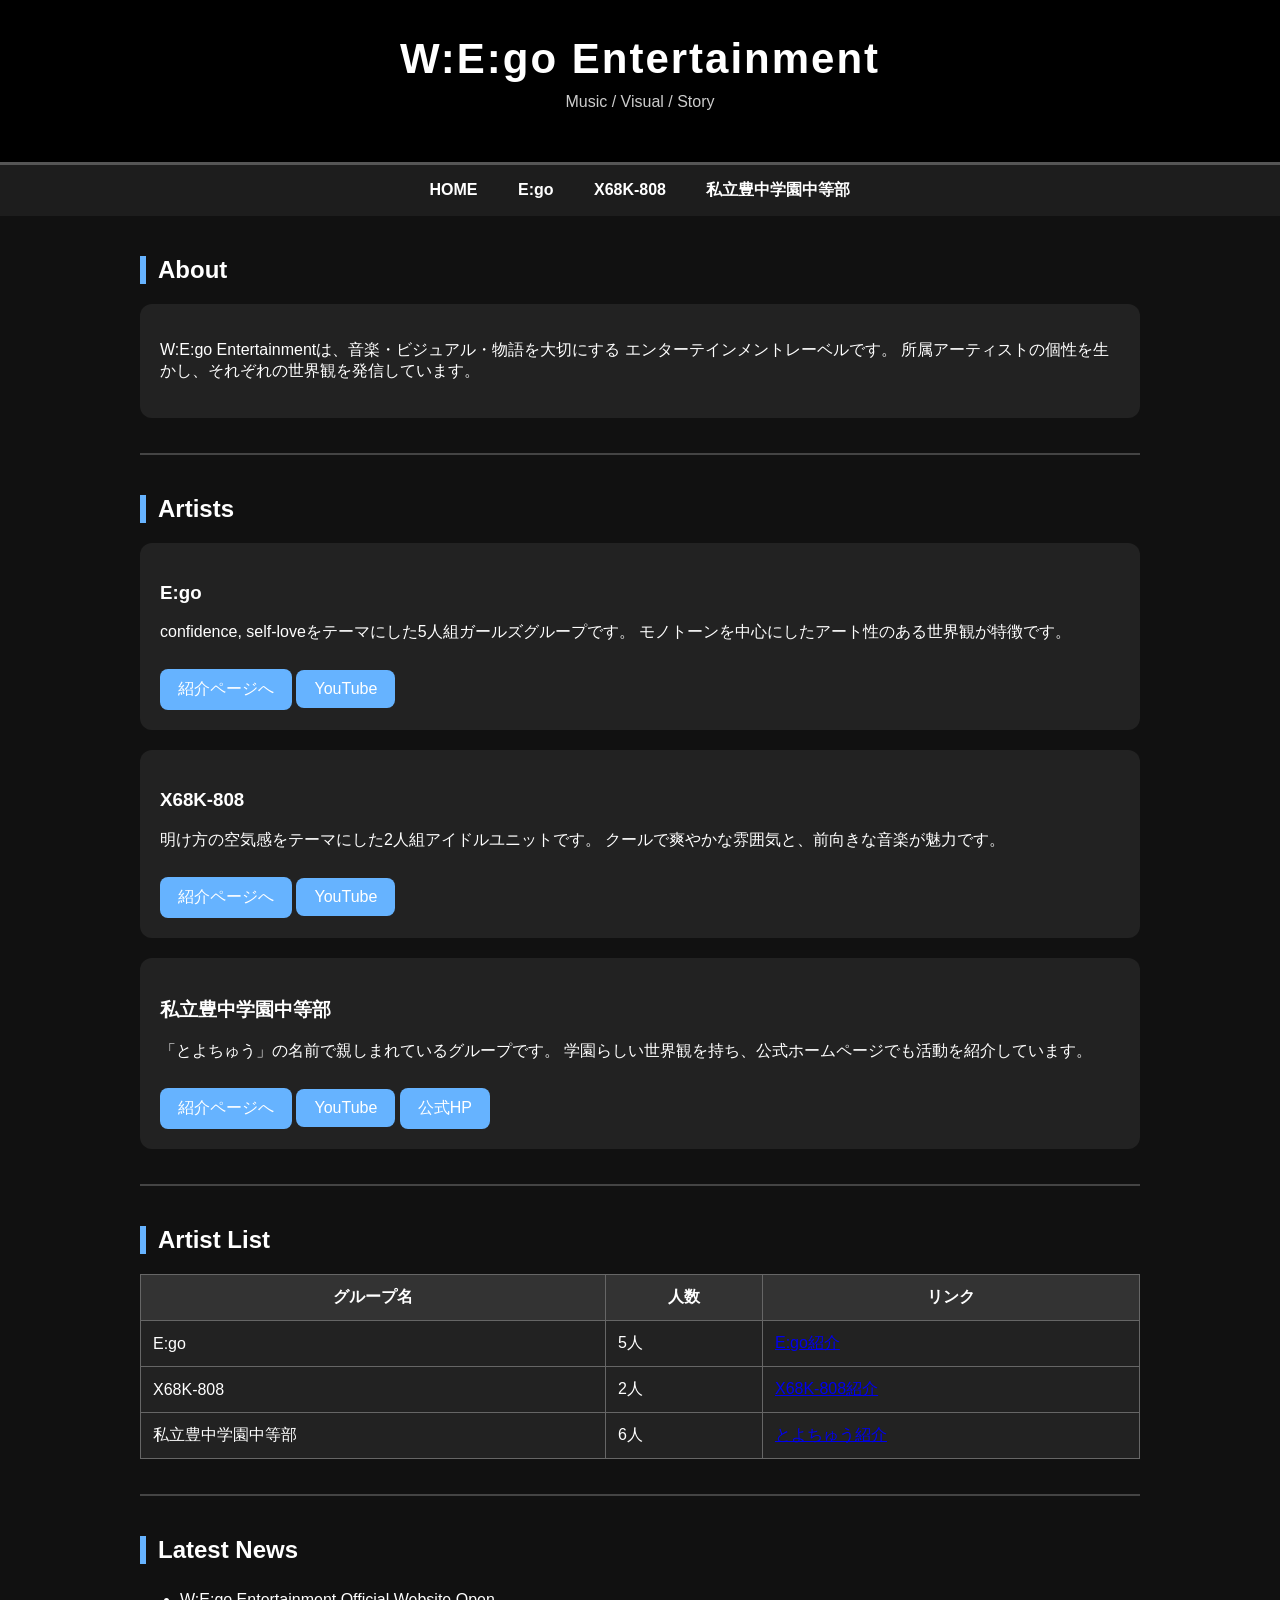
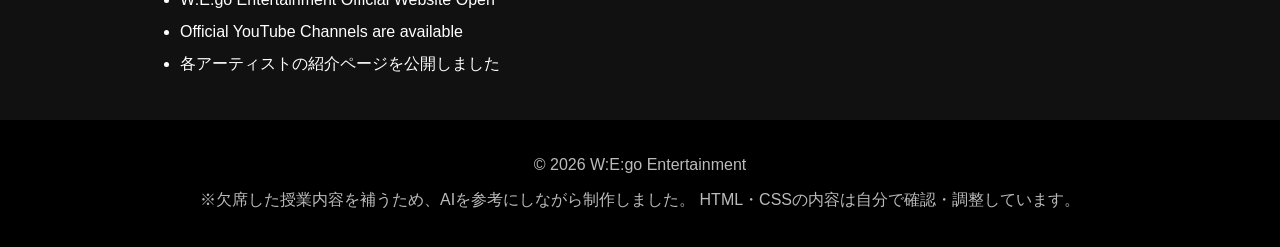
==== index.html @ 9cfbe3e2 "Update official website" ====
<!DOCTYPE html>
<html lang="ja">
<head>
<meta charset="UTF-8">
<title>W:E:go Entertainment</title>
<link rel="stylesheet" href="style.css">
</head>

<body>

<header>
<h1>W:E:go Entertainment</h1>
<p>Music / Visual / Story</p>
</header>

<nav>
<a href="index.html">HOME</a>
<a href="ego.html">E:go</a>
<a href="x68k.html">X68K-808</a>
<a href="toyonaka.html">私立豊中学園中等部</a>
</nav>

<main>

<h2>About</h2>

<div class="card">
<p>
W:E:go Entertainmentは、音楽・ビジュアル・物語を大切にする
エンターテインメントレーベルです。
所属アーティストの個性を生かし、それぞれの世界観を発信しています。
</p>
</div>

<hr>

<h2>Artists</h2>

<div class="card">
<h3>E:go</h3>
<p>
confidence, self-loveをテーマにした5人組ガールズグループです。
モノトーンを中心にしたアート性のある世界観が特徴です。
</p>
<a class="button" href="ego.html">紹介ページへ</a>
<a class="button" href="https://www.youtube.com/channel/UChzLi3riTTMWDDQJ00N6LJg" target="_blank">
YouTube
</a>
</div>

<div class="card">
<h3>X68K-808</h3>
<p>
明け方の空気感をテーマにした2人組アイドルユニットです。
クールで爽やかな雰囲気と、前向きな音楽が魅力です。
</p>
<a class="button" href="x68k.html">紹介ページへ</a>
<a class="button" href="https://www.youtube.com/channel/UCE_x2MQGSle39VPSBdujeaw" target="_blank">
YouTube
</a>
</div>

<div class="card">
<h3>私立豊中学園中等部</h3>
<p>
「とよちゅう」の名前で親しまれているグループです。
学園らしい世界観を持ち、公式ホームページでも活動を紹介しています。
</p>
<a class="button" href="toyonaka.html">紹介ページへ</a>
<a class="button" href="https://www.youtube.com/channel/UCnL5ZzaczjjwAX1pO0sYaOw" target="_blank">
YouTube
</a>
<a class="button" href="https://toyonaka-gakuen.w-ego.jp/" target="_blank">
公式HP
</a>
</div>

<hr>

<h2>Artist List</h2>

<table>
<tr>
<th>グループ名</th>
<th>人数</th>
<th>リンク</th>
</tr>

<tr>
<td>E:go</td>
<td>5人</td>
<td><a href="ego.html">E:go紹介</a></td>
</tr>

<tr>
<td>X68K-808</td>
<td>2人</td>
<td><a href="x68k.html">X68K-808紹介</a></td>
</tr>

<tr>
<td>私立豊中学園中等部</td>
<td>6人</td>
<td><a href="toyonaka.html">とよちゅう紹介</a></td>
</tr>
</table>

<hr>

<h2>Latest News</h2>

<ul>
<li>W:E:go Entertainment Official Website Open</li>
<li>Official YouTube Channels are available</li>
<li>各アーティストの紹介ページを公開しました</li>
</ul>

</main>

<footer>
<p>&copy; 2026 W:E:go Entertainment</p>
<p>
※欠席した授業内容を補うため、AIを参考にしながら制作しました。
HTML・CSSの内容は自分で確認・調整しています。
</p>
</footer>

</body>
</html>
---- style.css ----
/* ==========================
   W:E:go Entertainment
   Official Website
========================== */

body{
    margin:0;
    font-family:"Yu Gothic","Meiryo",sans-serif;
    background:#111111;
    color:white;
}

/* ヘッダー */

header{
    background:#000000;
    text-align:center;
    padding:35px;
    border-bottom:3px solid #555555;
}

header h1{
    margin:0;
    font-size:42px;
    letter-spacing:2px;
}

header p{
    color:#cccccc;
    margin-top:10px;
}

/* ナビゲーション */

nav{
    background:#1d1d1d;
    text-align:center;
    padding:15px;
}

nav a{
    color:white;
    text-decoration:none;
    margin:0 18px;
    font-weight:bold;
    transition:0.3s;
}

nav a:hover{
    color:#8ecbff;
}

/* メイン */

main{
    width:85%;
    max-width:1000px;
    margin:30px auto;
}

/* 見出し */

h2{
    border-left:6px solid #66b3ff;
    padding-left:12px;
    margin-top:40px;
}

/* カード */

.card{
    background:#222222;
    padding:20px;
    border-radius:12px;
    margin:20px 0;
    transition:0.3s;
}

.card:hover{
    transform:translateY(-4px);
    background:#2b2b2b;
}

/* ボタン */

.button{
    display:inline-block;
    background:#66b3ff;
    color:white;
    text-decoration:none;
    padding:10px 18px;
    border-radius:8px;
    margin-top:10px;
}

.button:hover{
    background:#4598ea;
}

/* 表 */

table{
    width:100%;
    border-collapse:collapse;
    margin-top:20px;
}

th{
    background:#333333;
    color:white;
    padding:12px;
    border:1px solid #666666;
}

td{
    background:#222222;
    padding:12px;
    border:1px solid #666666;
}

/* 画像 */

img{
    width:100%;
    max-width:700px;
    display:block;
    margin:auto;
    border-radius:10px;
}

/* リスト */

ul{
    line-height:2;
}

/* フッター */

footer{
    background:#000000;
    color:#bbbbbb;
    text-align:center;
    padding:20px;
    margin-top:40px;
}

/* 横線 */

hr{
    border:1px solid #444444;
    margin:35px 0;
}

/* レスポンシブ */

@media screen and (max-width:700px){

nav a{
    display:block;
    margin:12px;
}

header h1{
    font-size:30px;
}

main{
    width:95%;
}

}
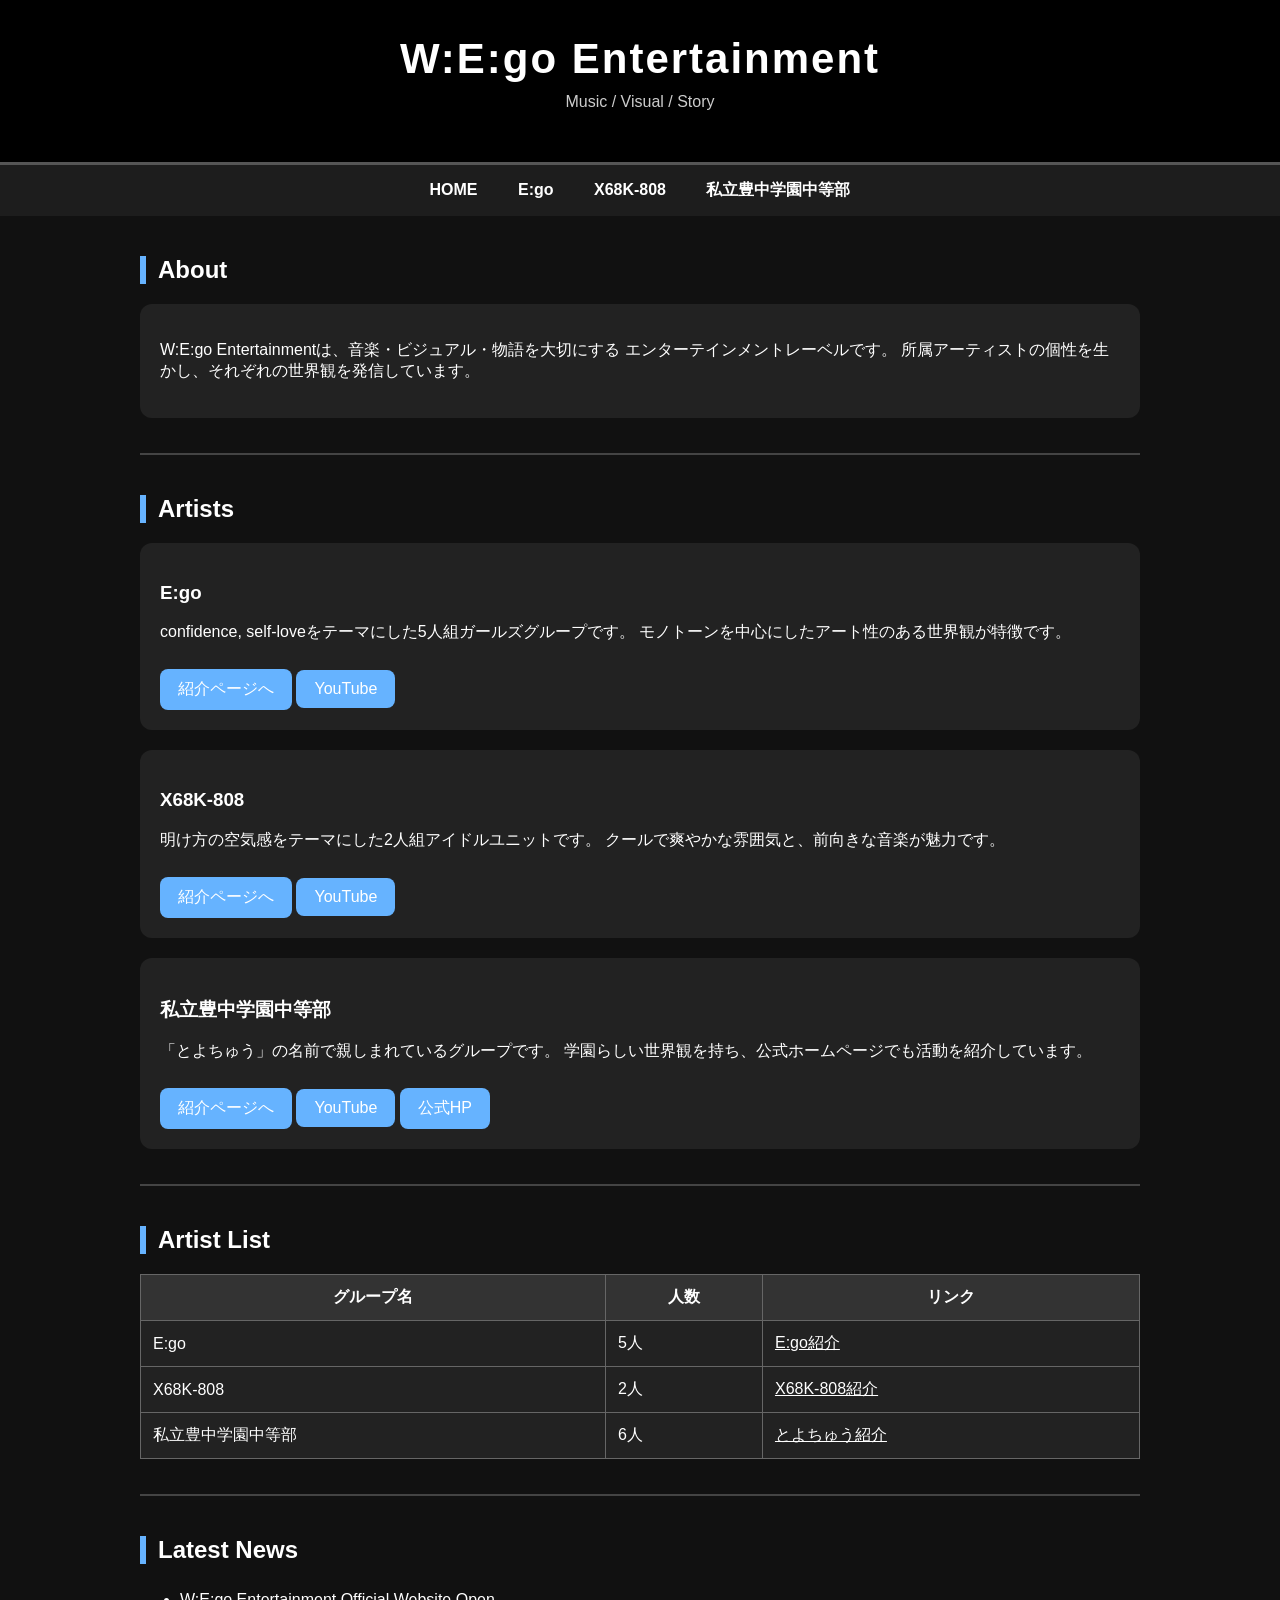
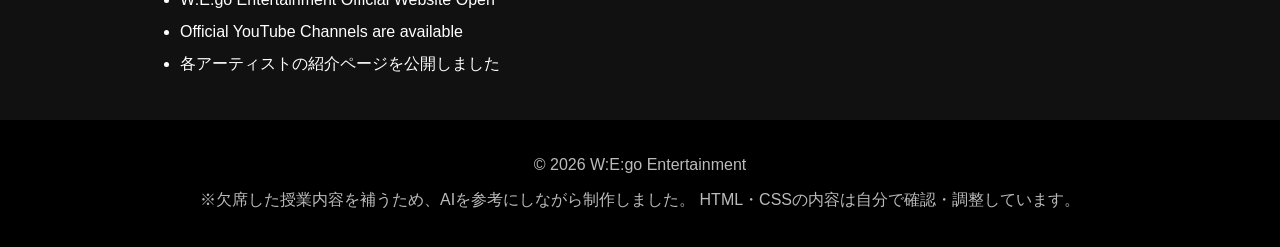
==== commit c4d74d6c: "Update index.html" ====
--- a/index.html
+++ b/index.html
@@ -6,7 +6,7 @@
 <link rel="stylesheet" href="style.css">
 </head>
 
-<body>
+<body link="#ffffff" vlink="#ffffff" alink="#ffffff">
 
 <header>
 <h1>W:E:go Entertainment</h1>
@@ -55,7 +55,7 @@
 クールで爽やかな雰囲気と、前向きな音楽が魅力です。
 </p>
 <a class="button" href="x68k.html">紹介ページへ</a>
-<a class="button" href="https://www.youtube.com/channel/UCE_x2MQGSle39VPSBdujeaw" target="_blank">
+<a class="button" href="https://www.youtube.com/@X68K-808" target="_blank">
 YouTube
 </a>
 </div>
@@ -67,7 +67,7 @@
 学園らしい世界観を持ち、公式ホームページでも活動を紹介しています。
 </p>
 <a class="button" href="toyonaka.html">紹介ページへ</a>
-<a class="button" href="https://www.youtube.com/channel/UCnL5ZzaczjjwAX1pO0sYaOw" target="_blank">
+<a class="button" href="https://youtube.com/channel/UCzmdFz2nrX6lGOV-_gMGtKA?si=cMOxdld1gFKLbpAA" target="_blank">
 YouTube
 </a>
 <a class="button" href="https://toyonaka-gakuen.w-ego.jp/" target="_blank">
@@ -126,4 +126,4 @@
 </footer>
 
 </body>
-</html>+</html>
--- a/style.css
+++ b/style.css
@@ -47,7 +47,7 @@
 }
 
 nav a:hover{
-    color:#8ecbff;
+    color:#ffffff;
 }
 
 /* メイン */
@@ -168,4 +168,4 @@
     width:95%;
 }
 
-}+}
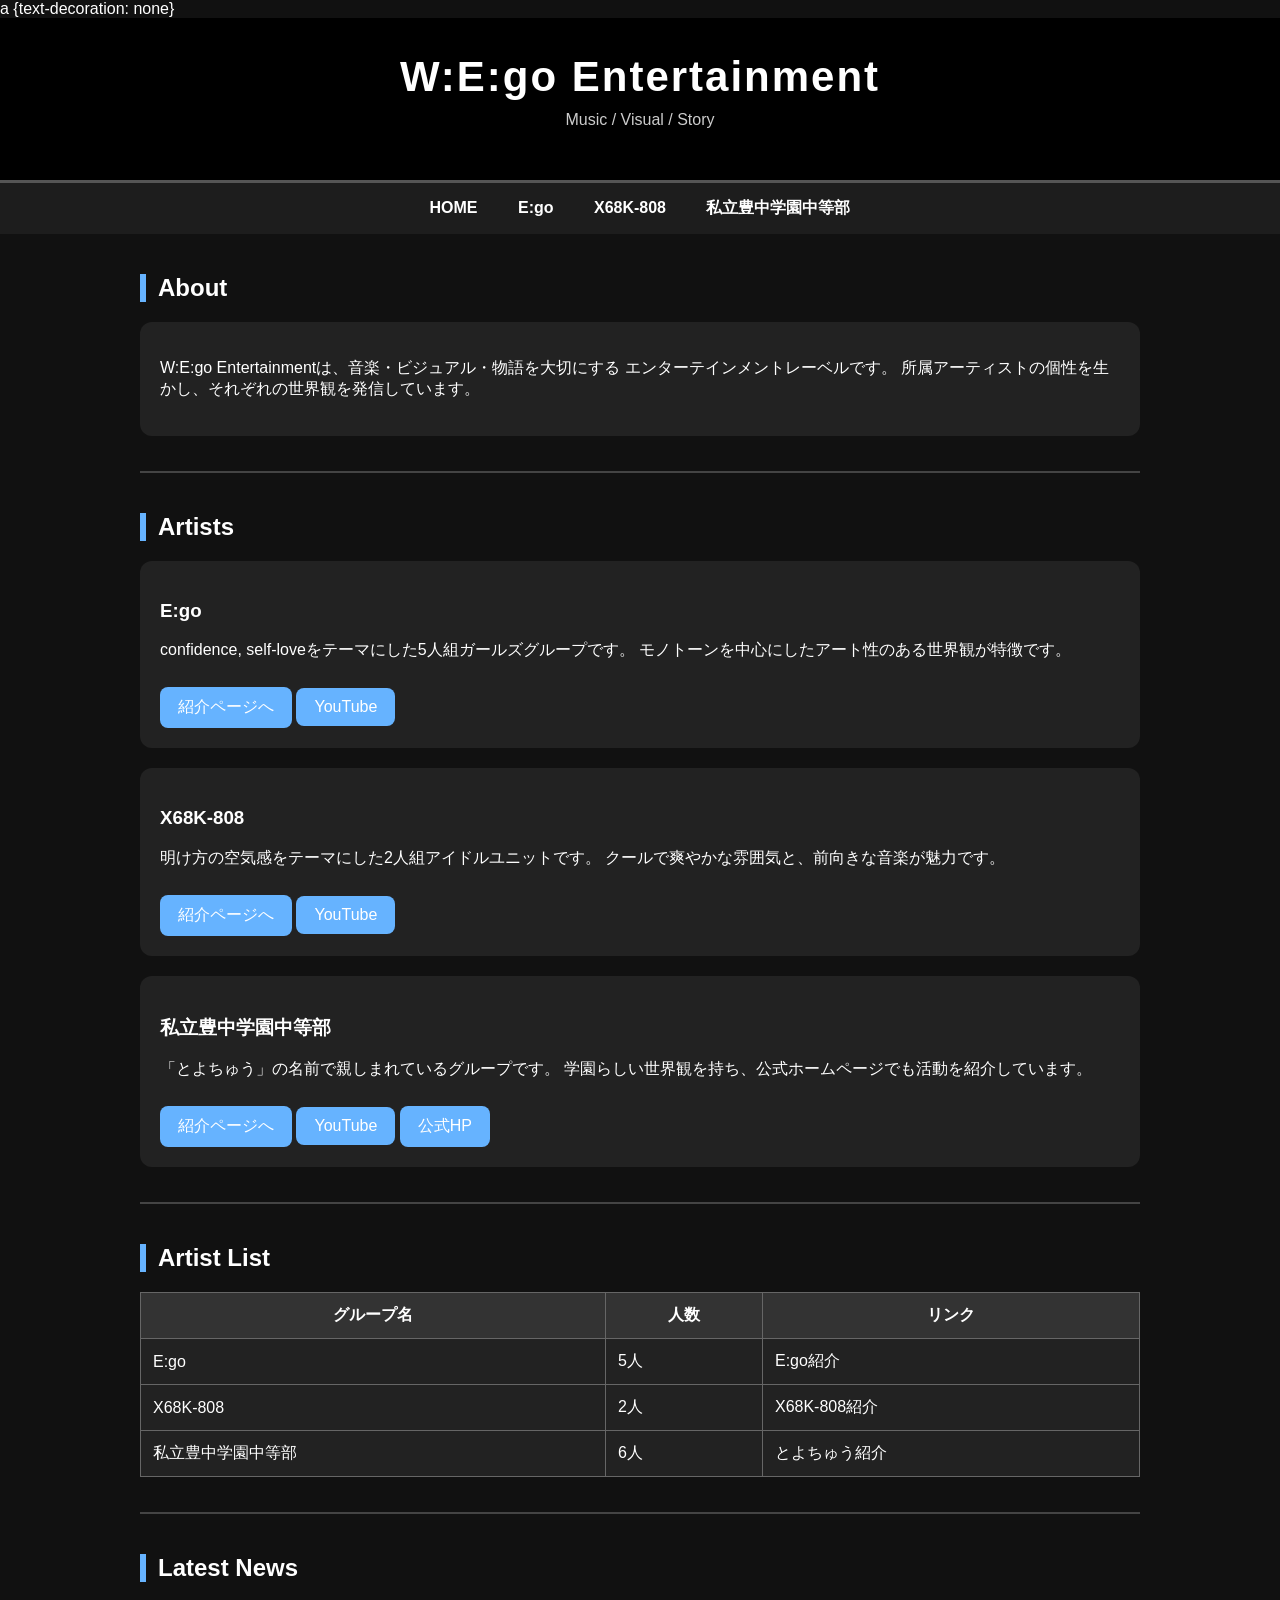
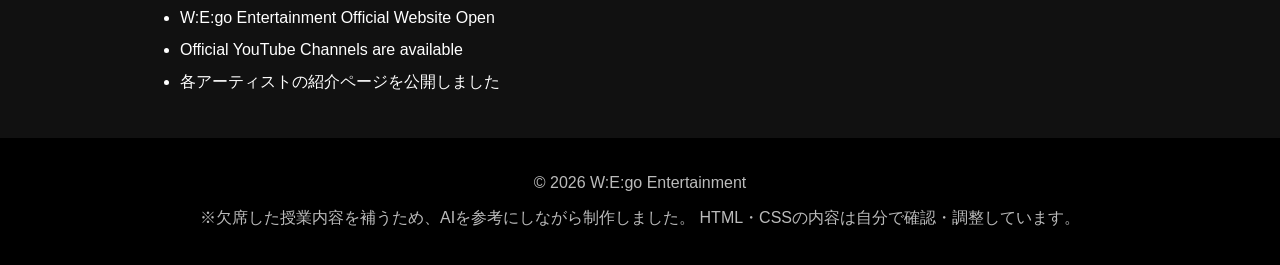
==== commit af877dd8: "Update index.html" ====
--- a/index.html
+++ b/index.html
@@ -4,6 +4,7 @@
 <meta charset="UTF-8">
 <title>W:E:go Entertainment</title>
 <link rel="stylesheet" href="style.css">
+a {text-decoration: none}
 </head>
 
 <body link="#ffffff" vlink="#ffffff" alink="#ffffff">
--- a/style.css
+++ b/style.css
@@ -29,6 +29,11 @@
     color:#cccccc;
     margin-top:10px;
 }
+
+a{
+   text-decoration: none;
+}
+   
 
 /* ナビゲーション */
 
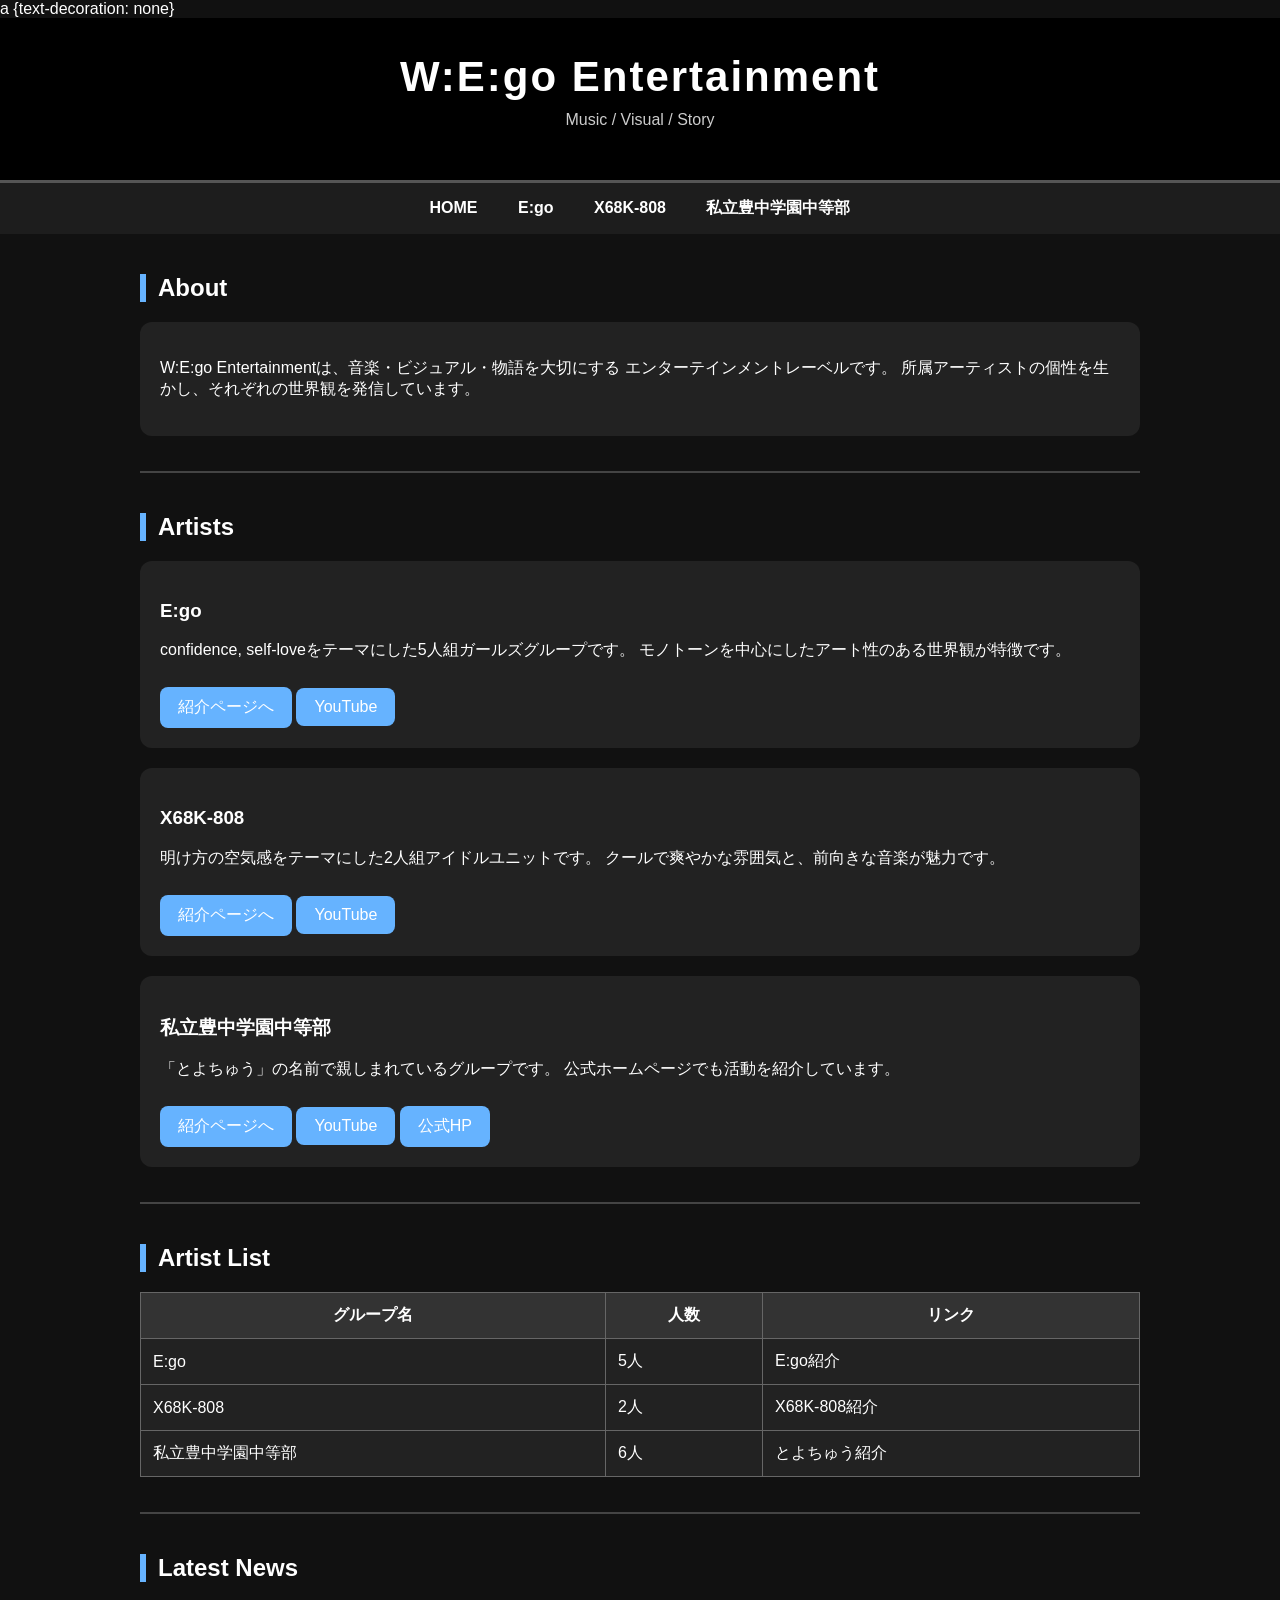
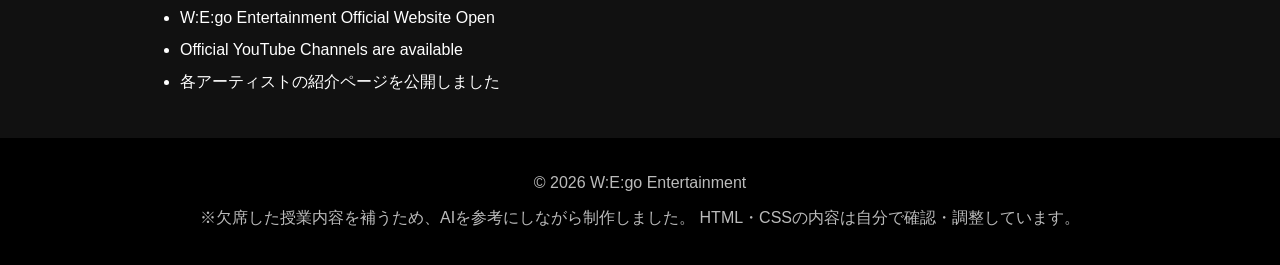
==== commit 53007466: "Update index.html" ====
--- a/index.html
+++ b/index.html
@@ -65,7 +65,7 @@
 <h3>私立豊中学園中等部</h3>
 <p>
 「とよちゅう」の名前で親しまれているグループです。
-学園らしい世界観を持ち、公式ホームページでも活動を紹介しています。
+公式ホームページでも活動を紹介しています。
 </p>
 <a class="button" href="toyonaka.html">紹介ページへ</a>
 <a class="button" href="https://youtube.com/channel/UCzmdFz2nrX6lGOV-_gMGtKA?si=cMOxdld1gFKLbpAA" target="_blank">
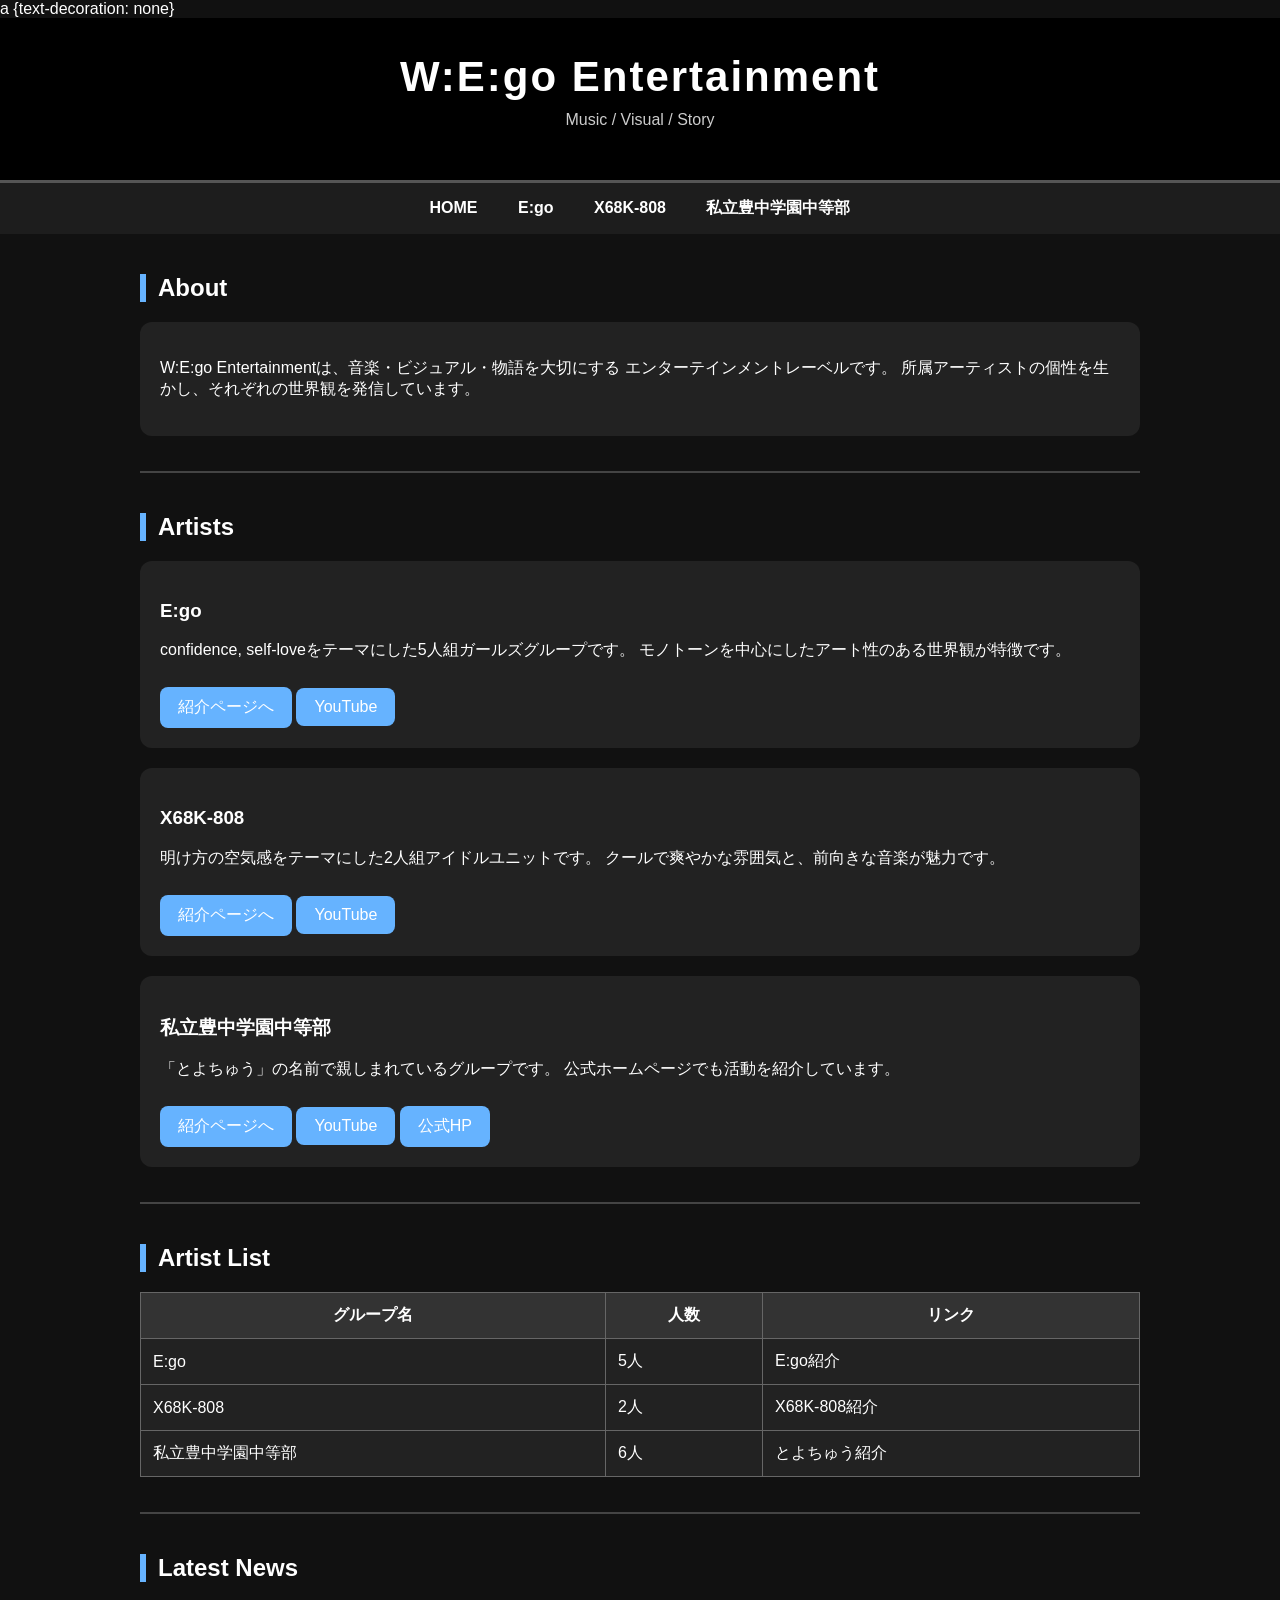
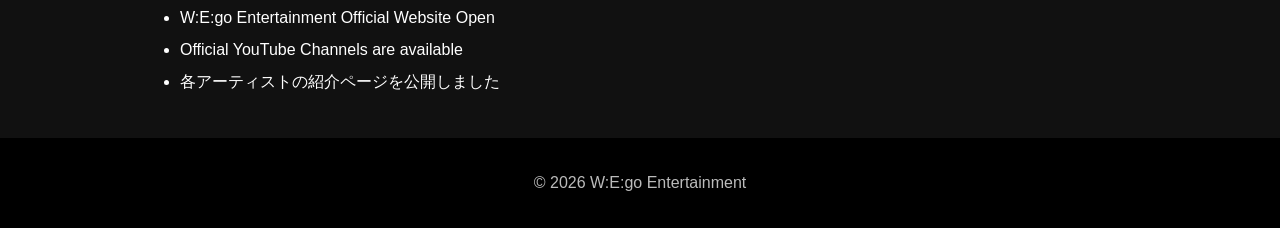
==== commit 07db713a: "Update index.html" ====
--- a/index.html
+++ b/index.html
@@ -120,10 +120,7 @@
 
 <footer>
 <p>&copy; 2026 W:E:go Entertainment</p>
-<p>
-※欠席した授業内容を補うため、AIを参考にしながら制作しました。
-HTML・CSSの内容は自分で確認・調整しています。
-</p>
+
 </footer>
 
 </body>
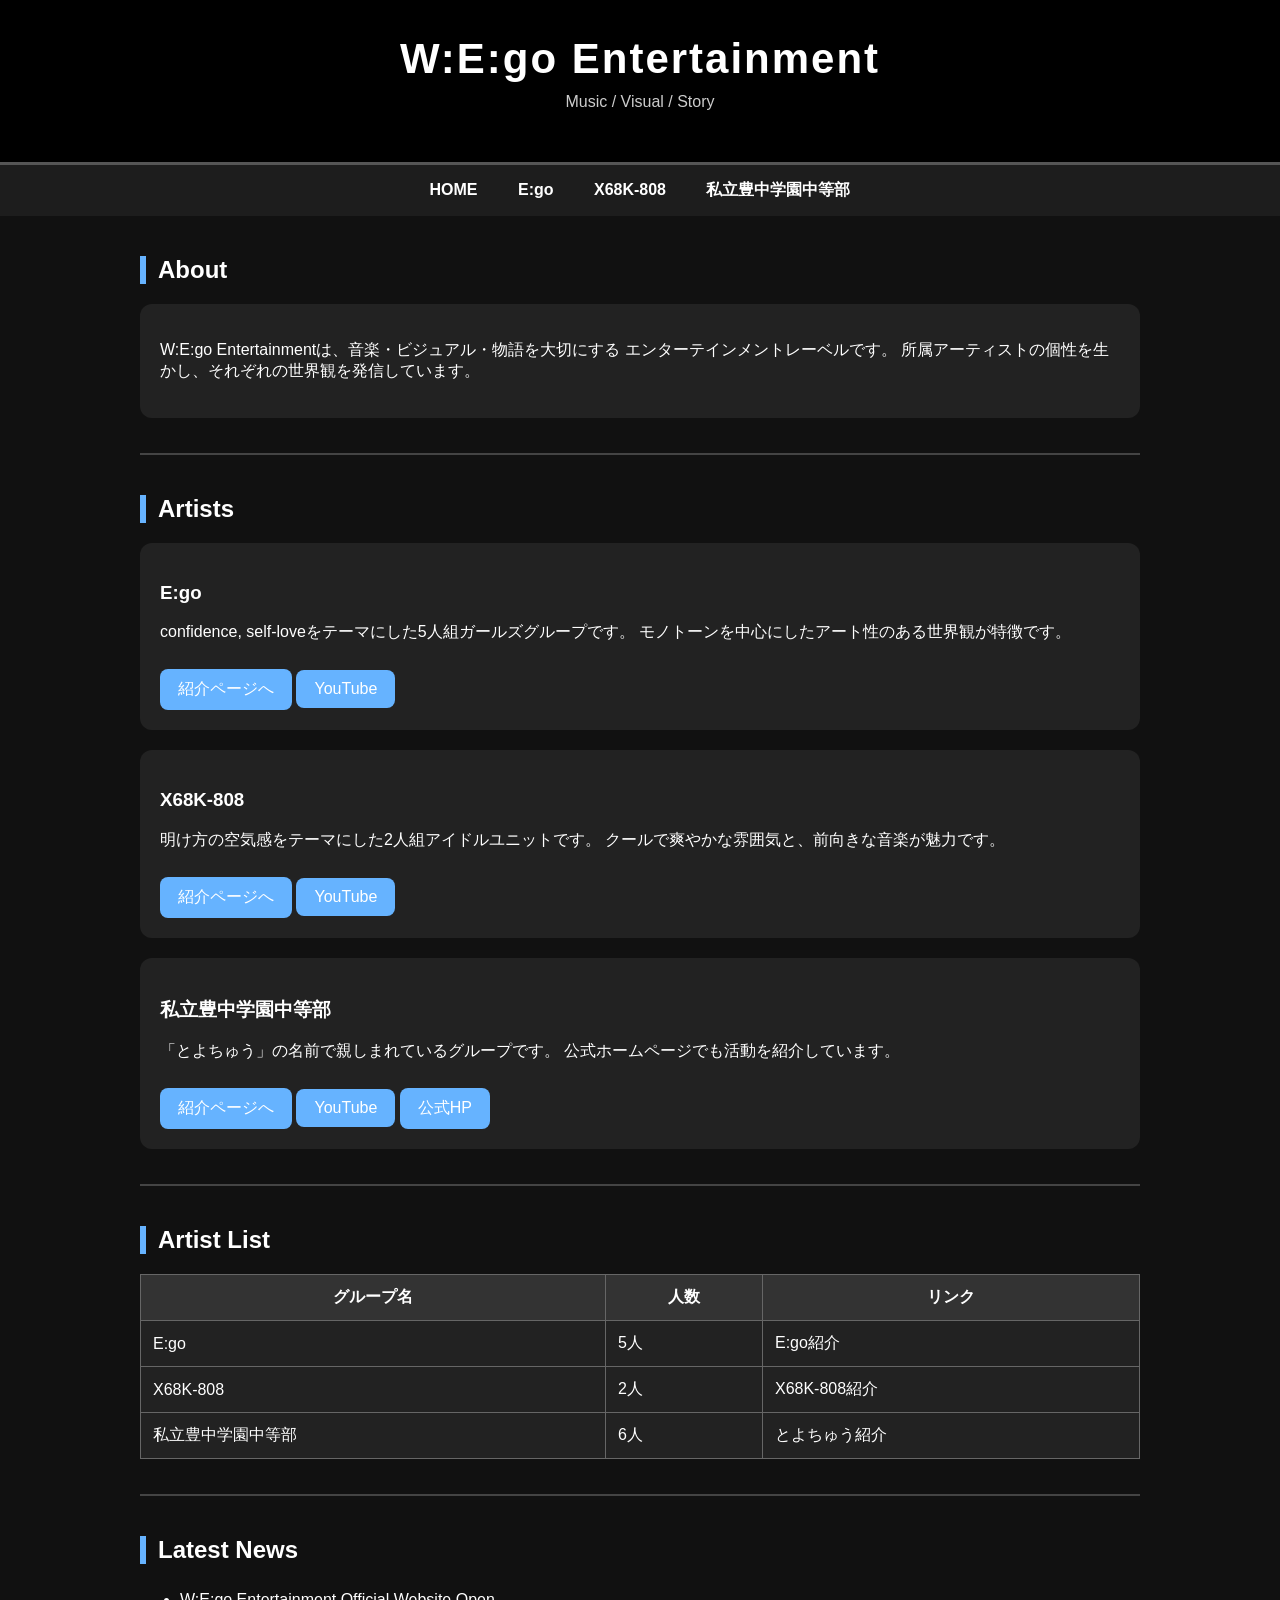
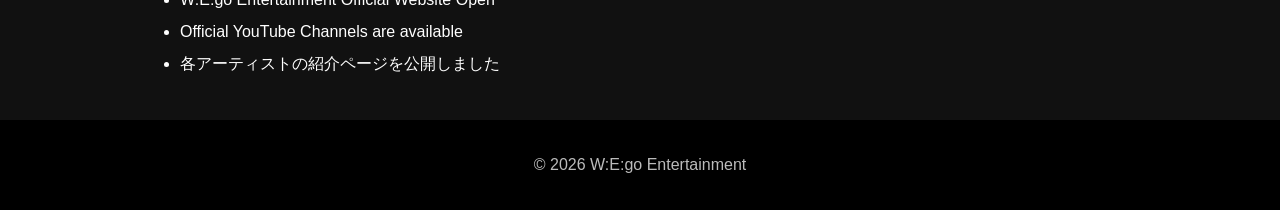
==== commit 31368cef: "Update index.html" ====
--- a/index.html
+++ b/index.html
@@ -4,7 +4,7 @@
 <meta charset="UTF-8">
 <title>W:E:go Entertainment</title>
 <link rel="stylesheet" href="style.css">
-a {text-decoration: none}
+
 </head>
 
 <body link="#ffffff" vlink="#ffffff" alink="#ffffff">
